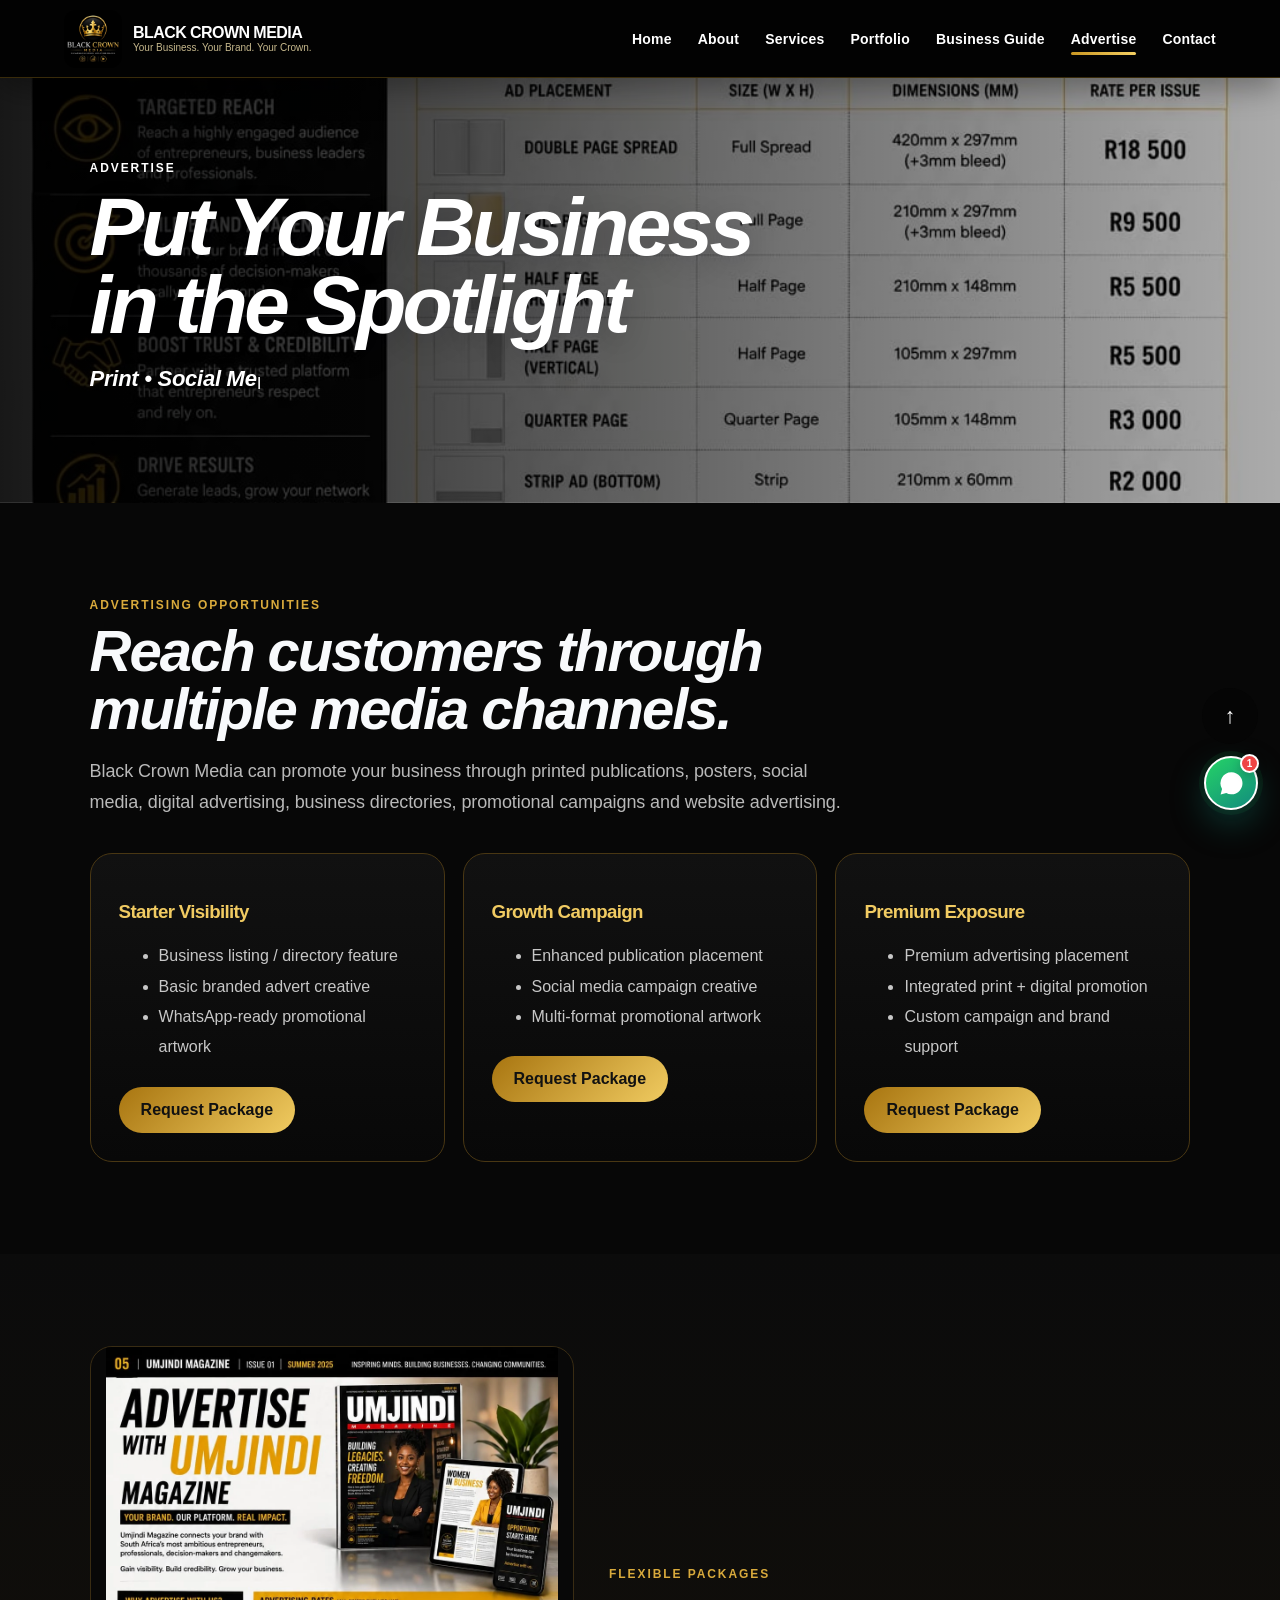
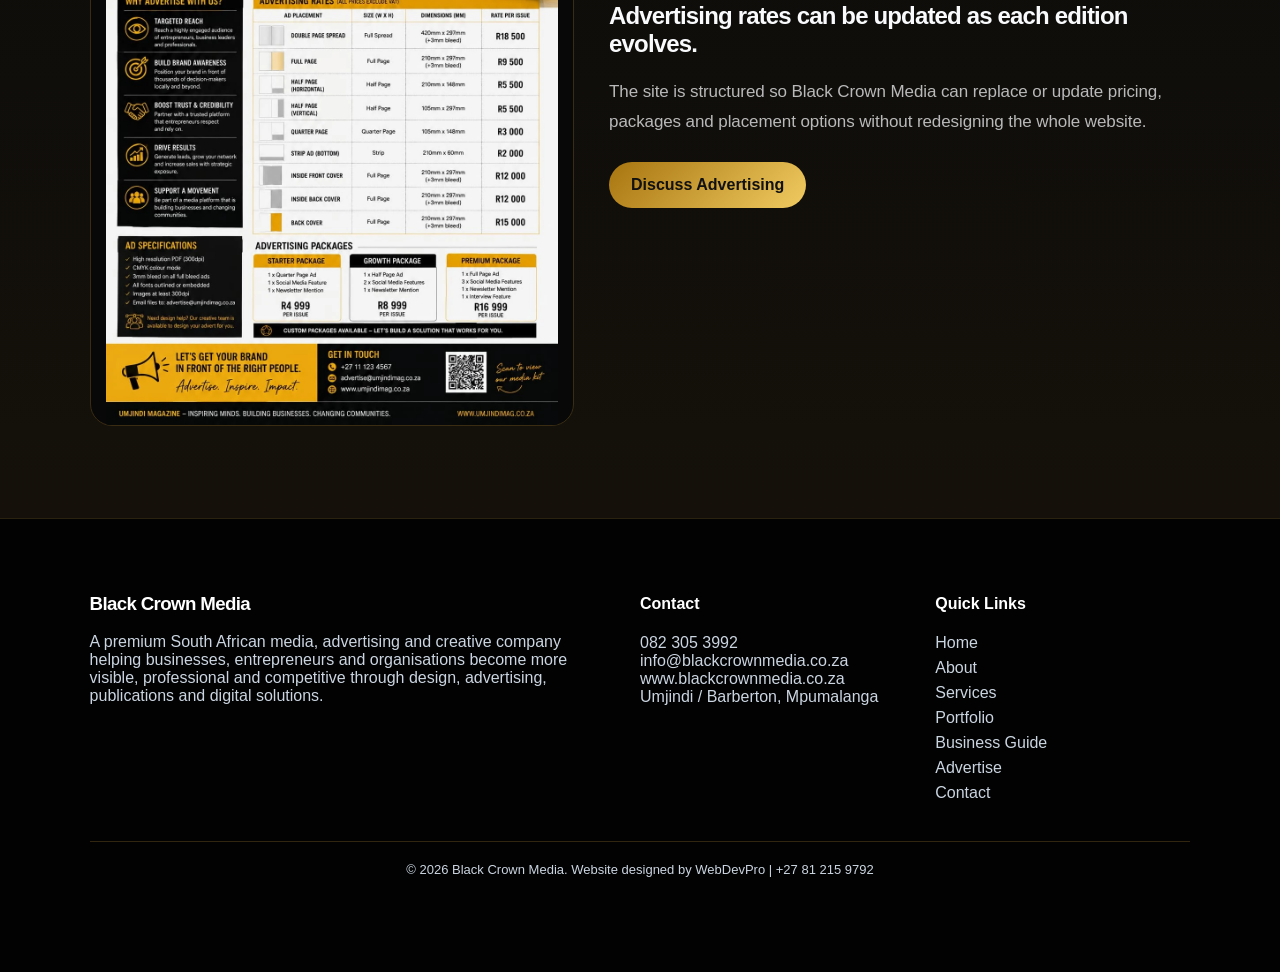
==== advertise.html @ ed3e6e8b "Add files via upload" ====
<!doctype html><html lang="en"><head><meta charset="UTF-8"><meta name="viewport" content="width=device-width,initial-scale=1"><meta name="theme-color" content="#050505"><meta name="description" content="Black Crown Media — premium media, advertising, creative design and business promotion in Umjindi and Barberton."><link rel="manifest" href="/manifest.webmanifest"><link rel="icon" href="/icons/icon-192.png"><link rel="apple-touch-icon" href="/icons/icon-192.png"><link rel="stylesheet" href="/assets/style.css"><script src="/site-config.js"></script><title>Black Crown Media | Advertise</title></head><body data-page="advertise"><div id="siteHeader"></div><main><section id="top" class="pageHero" style="background-image:linear-gradient(90deg,rgba(0,0,0,.9),rgba(0,0,0,.3)),url('/images/advertise-magazine.webp')"><div><span>ADVERTISE</span><h1>Put Your Business in the Spotlight</h1><p class="pageType" data-text="Print • Social Media • Directories • Digital Advertising"></p></div></section><section class="section reveal"><div class="sectionHead"><span>ADVERTISING OPPORTUNITIES</span><h2>Reach customers through multiple media channels.</h2><p>Black Crown Media can promote your business through printed publications, posters, social media, digital advertising, business directories, promotional campaigns and website advertising.</p></div><div class="packageGrid"><article class="packageCard"><h3>Starter Visibility</h3><ul><li>Business listing / directory feature</li><li>Basic branded advert creative</li><li>WhatsApp-ready promotional artwork</li></ul><a class="btn primary waQuote" target="_blank">Request Package</a></article><article class="packageCard"><h3>Growth Campaign</h3><ul><li>Enhanced publication placement</li><li>Social media campaign creative</li><li>Multi-format promotional artwork</li></ul><a class="btn primary waQuote" target="_blank">Request Package</a></article><article class="packageCard"><h3>Premium Exposure</h3><ul><li>Premium advertising placement</li><li>Integrated print + digital promotion</li><li>Custom campaign and brand support</li></ul><a class="btn primary waQuote" target="_blank">Request Package</a></article></div></section><section class="section alt reveal"><div class="guideGrid"><img src="/images/advertise-magazine.webp" alt="Advertising rate card"><div><span class="kicker">FLEXIBLE PACKAGES</span><h2>Advertising rates can be updated as each edition evolves.</h2><p class="leadSmall">The site is structured so Black Crown Media can replace or update pricing, packages and placement options without redesigning the whole website.</p><a class="btn primary" href="/contact.html">Discuss Advertising</a></div></div></section></main><div id="siteFooter"></div><script src="/assets/app.js"></script></body></html>
---- assets/style.css ----
:root{--primary:#0f766e;--secondary:#0ea5e9;--accent:#f59e0b;--dark:#0f172a;--muted:#64748b;--surface:#f8fafc;font-family:Inter,Arial,Helvetica,sans-serif;color:#0f172a;background:#fff;scroll-behavior:smooth}*{box-sizing:border-box}html,body{margin:0;min-height:100%}body{overflow-x:hidden}a{text-decoration:none;color:inherit}button,input,textarea,select{font:inherit}.header{height:78px;display:flex;align-items:center;justify-content:space-between;padding:0 max(5vw,22px);position:sticky;top:0;background:#ffffffee;backdrop-filter:blur(18px);z-index:80;box-shadow:0 2px 20px #0206170b}.brand{display:flex;align-items:center;gap:11px}.brand img{width:50px;height:50px;object-fit:contain}.brand span{display:flex;flex-direction:column}.brand strong{font-size:16px}.brand small{font-size:10px;color:var(--muted);max-width:190px}.desktopNav{display:flex;gap:26px}.desktopNav a{font-weight:700;font-size:14px;position:relative}.desktopNav a:after{content:"";position:absolute;left:0;right:100%;bottom:-8px;height:3px;border-radius:9px;background:linear-gradient(90deg,var(--primary),var(--secondary));transition:.25s}.desktopNav a:hover:after,.desktopNav a.active:after{right:0}.menuBtn{display:none;border:0;background:none;font-size:28px}.mobileMenu{display:none;position:fixed;top:78px;left:0;right:0;background:white;z-index:75;padding:20px 24px;gap:16px;box-shadow:0 18px 30px #02061720}.mobileMenu.open{display:grid}.mobileMenu a{font-weight:800;padding:8px 0}.hero{min-height:82vh;background-size:cover;background-position:center;display:flex;align-items:center;position:relative;color:white;padding:80px max(7vw,24px);overflow:hidden}.hero:before{content:"";position:absolute;width:420px;height:420px;border-radius:50%;background:radial-gradient(circle,var(--secondary),transparent 68%);filter:blur(50px);opacity:.18;right:-100px;top:-90px;animation:floatGlow 7s ease-in-out infinite}.heroContent{position:relative;max-width:820px;z-index:2}.eyebrow,.kicker,.sectionHead span,.cta span,.pageHero span{font-size:12px;font-weight:900;letter-spacing:.2em;text-transform:uppercase}.eyebrow{display:inline-flex;align-items:center;gap:8px;padding:8px 12px;border-radius:999px;background:#ffffff16;border:1px solid #ffffff2b}.hero h1{font-size:clamp(46px,7vw,92px);line-height:.94;margin:18px 0;max-width:950px}.heroEnter{animation:heroIn .8s cubic-bezier(.2,.8,.2,1)}.heroTyping{font-size:clamp(19px,2.4vw,30px);font-weight:850;min-height:45px;margin:0 0 12px;color:#dff8ff}.cursor{animation:blink .7s infinite}.heroDesc{font-size:18px;line-height:1.7;max-width:700px;color:#e2e8f0}.actions{display:flex;gap:12px;flex-wrap:wrap;margin-top:28px}.btn{border:0;padding:14px 22px;border-radius:999px;font-weight:900;display:inline-flex;align-items:center;justify-content:center;cursor:pointer;transition:.25s}.btn:hover{transform:translateY(-3px);box-shadow:0 12px 30px #02061728}.primary{background:linear-gradient(135deg,var(--primary),var(--secondary));color:#fff}.dark{background:var(--dark);color:#fff}.light{background:#fff;color:var(--dark)}.glass{background:#ffffff14;color:#fff;border:1px solid #ffffff36;backdrop-filter:blur(10px)}.dots{position:absolute;bottom:30px;display:flex;gap:8px;z-index:3}.dots button{width:11px;height:11px;border:0;border-radius:50%;opacity:.55;cursor:pointer}.dots .active{opacity:1;transform:scale(1.45);background:var(--accent)}.section{padding:92px max(7vw,24px)}.alt{background:linear-gradient(180deg,#f8fafc,#eef6f5)}.sectionHead{max-width:760px;margin-bottom:34px}.sectionHead h2,.split h2,.contactCard h2{font-size:clamp(34px,5vw,58px);line-height:1;margin:9px 0 18px}.sectionHead p,.lead,.leadSmall{color:var(--muted);font-size:18px;line-height:1.75}.lead{font-size:21px}.leadSmall{font-size:17px}.grid{display:grid;grid-template-columns:repeat(4,1fr);gap:18px}.grid.three{grid-template-columns:repeat(3,1fr)}.card{background:#fff;border:1px solid #e2e8f0;border-radius:24px;padding:28px;box-shadow:0 10px 34px #0206170a;transition:.28s;overflow:hidden;position:relative}.card:before{content:"";position:absolute;inset:auto -30% -65% auto;width:180px;height:180px;border-radius:50%;background:linear-gradient(135deg,var(--primary),var(--secondary));opacity:.08}.lift:hover{transform:translateY(-9px) rotateX(2deg);box-shadow:0 24px 60px #02061718}.cardIcon{width:48px;height:48px;border-radius:15px;display:grid;place-items:center;background:linear-gradient(135deg,var(--primary),var(--secondary));color:white;font-weight:900}.card h3{font-size:22px}.card p{line-height:1.65;color:var(--muted)}.serviceCard a,.textLink{font-weight:900;color:var(--primary)}.center{text-align:center;margin-top:32px}.stats{display:grid;grid-template-columns:repeat(4,1fr);gap:1px;background:#dbeafe;border-top:1px solid #e2e8f0;border-bottom:1px solid #e2e8f0}.stat{background:#fff;text-align:center;padding:34px 15px}.counterNum{font-size:clamp(34px,4vw,54px);font-weight:950;background:linear-gradient(135deg,var(--primary),var(--secondary));-webkit-background-clip:text;color:transparent}.stat span{color:var(--muted);font-weight:800}.split{display:grid;grid-template-columns:1.05fr .95fr;gap:55px;align-items:center}.split img{width:100%;height:460px;object-fit:cover;border-radius:30px;box-shadow:0 28px 70px #0206171c}.gallery{display:grid;grid-template-columns:repeat(3,1fr);gap:14px}.galleryItem{margin:0;position:relative;overflow:hidden;border-radius:22px;background:#e2e8f0}.galleryItem img{width:100%;height:290px;object-fit:cover;display:block;transition:.5s}.galleryItem:hover img{transform:scale(1.075)}.galleryItem figcaption{position:absolute;left:12px;right:12px;bottom:12px;background:#020617b8;color:#fff;padding:10px 12px;border-radius:12px;font-size:13px;font-weight:800;backdrop-filter:blur(8px)}.masonry .galleryItem:nth-child(2n) img{height:360px}.cta{padding:68px max(7vw,24px);display:flex;align-items:center;justify-content:space-between;gap:30px;background:linear-gradient(120deg,var(--primary),var(--secondary));color:white}.cta h2{font-size:clamp(34px,5vw,60px);margin:8px 0 0}.pageHero{min-height:46vh;background-size:cover;background-position:center;display:flex;align-items:center;color:white;padding:80px max(7vw,24px);background-image:linear-gradient(90deg,rgba(2,6,23,.84),rgba(2,6,23,.35)),url('/images/hero-1.svg')}.pageHero>div{max-width:850px}.pageHero h1{font-size:clamp(46px,7vw,82px);margin:12px 0;line-height:.95}.pageHero p{font-size:22px;min-height:35px}.contactGrid{display:grid;grid-template-columns:.85fr 1.15fr;gap:30px}.contactCard,.contactForm{padding:32px;border-radius:26px;background:#fff;border:1px solid #e2e8f0;box-shadow:0 12px 36px #0206170b}.contactForm{display:grid;gap:14px}.contactForm input,.contactForm textarea,.contactForm select{width:100%;border:1px solid #cbd5e1;border-radius:14px;padding:15px;background:#f8fafc}.faq{max-width:900px}.faq details{background:#fff;border:1px solid #e2e8f0;padding:20px;border-radius:16px;margin:10px 0}.faq summary{font-weight:900;cursor:pointer}.faq p{color:var(--muted);line-height:1.65}footer{background:#07111f;color:#cbd5e1;padding:55px max(7vw,24px) 95px}.footerGrid{display:grid;grid-template-columns:2fr 1fr 1fr;gap:40px}.footerGrid h3,.footerGrid h4{color:#fff}.footerGrid a{display:block;margin:7px 0}.footerBottom{border-top:1px solid #ffffff16;margin-top:32px;padding-top:20px;text-align:center;font-size:13px}.chatButton,.backTop{position:fixed;right:22px;border:0;border-radius:50%;width:56px;height:56px;display:grid;place-items:center;z-index:65;cursor:pointer}.chatButton{bottom:90px;background:#22c55e;color:#fff;font-size:25px}.backTop{bottom:156px;background:var(--dark);color:#fff;font-size:22px}.pulse{animation:pulse 2.1s infinite}.chatBox{position:fixed;right:22px;bottom:156px;width:min(390px,calc(100vw - 28px));height:min(600px,72vh);background:#fff;border-radius:24px;z-index:64;box-shadow:0 26px 80px #02061750;display:flex;flex-direction:column;overflow:hidden;border:1px solid #e2e8f0}.chatHead{background:linear-gradient(135deg,var(--primary),var(--secondary));color:white;padding:16px 18px;display:flex;justify-content:space-between;align-items:center}.chatHead div{display:flex;flex-direction:column}.chatHead small{opacity:.85}.chatHead button{border:0;background:#ffffff18;color:white;border-radius:50%;width:34px;height:34px}.chatMessages{padding:16px;display:flex;flex-direction:column;gap:10px;overflow:auto;flex:1;background:#f8fafc}.bubble{padding:11px 13px;border-radius:15px;max-width:86%;line-height:1.45;font-size:14px}.bubble.bot{background:white;border:1px solid #e2e8f0;align-self:flex-start}.bubble.user{background:linear-gradient(135deg,var(--primary),var(--secondary));color:#fff;align-self:flex-end}.quickReplies{padding:12px;display:grid;grid-template-columns:1fr 1fr;gap:8px}.quickReplies button{border:1px solid #cbd5e1;background:#fff;border-radius:12px;padding:10px;font-weight:800;cursor:pointer}.chatInput{display:flex;padding:12px;border-top:1px solid #e2e8f0;gap:8px}.chatInput input{flex:1;border:1px solid #cbd5e1;border-radius:999px;padding:12px 14px}.chatInput button{width:44px;border:0;border-radius:50%;background:var(--primary);color:#fff}.full{width:calc(100% - 24px);margin:12px}.mobileFooter{display:none}.installNudge{position:fixed;left:22px;bottom:22px;z-index:67;background:#fff;border-radius:18px;box-shadow:0 18px 55px #02061738;border:1px solid #e2e8f0;padding:14px;display:flex;align-items:center;gap:12px;max-width:430px}.installSymbol{font-size:24px;color:var(--primary);font-weight:900}.installNudge div{display:flex;flex-direction:column;flex:1}.installNudge small{font-size:12px;color:var(--muted)}.installNudge button{border:0;border-radius:999px;padding:9px 13px;background:var(--primary);color:#fff;font-weight:900}.installNudge .nudgeClose{background:#e2e8f0;color:#334155;padding:6px 9px}.modalShade{position:fixed;inset:0;background:#0206179c;z-index:100;display:grid;place-items:center;padding:20px}.installHelp{background:#fff;border-radius:24px;padding:30px;max-width:420px;text-align:center}.installIcon{font-size:42px;color:var(--primary)}.reveal{opacity:0;transform:translateY(28px);transition:opacity .7s ease,transform .7s ease}.reveal.visible{opacity:1;transform:none}@keyframes blink{50%{opacity:0}}@keyframes heroIn{from{opacity:0;transform:translateY(28px) scale(.98)}to{opacity:1;transform:none}}@keyframes pulse{0%,100%{box-shadow:0 0 0 0 #22c55e55}50%{box-shadow:0 0 0 15px #22c55e00}}@keyframes floatGlow{50%{transform:translate(-35px,30px) scale(1.12)}}@media(max-width:950px){.grid,.grid.three{grid-template-columns:1fr 1fr}.split,.contactGrid{grid-template-columns:1fr}.desktopNav{display:none}.menuBtn{display:block}.footerGrid{grid-template-columns:1fr 1fr}.gallery{grid-template-columns:1fr 1fr}}@media(max-width:700px){body{padding-bottom:72px}.header{height:70px}.brand img{width:44px;height:44px}.hero{min-height:78vh;padding-top:65px}.hero h1{font-size:clamp(42px,13vw,68px)}.heroDesc{font-size:16px}.section{padding:68px 20px}.grid,.grid.three,.stats,.gallery{grid-template-columns:1fr}.stat{padding:24px}.split img{height:300px}.cta{display:block;padding:50px 20px}.cta .btn{margin-top:22px}.footerGrid{grid-template-columns:1fr}.mobileFooter{position:fixed;display:grid;grid-template-columns:repeat(4,1fr);left:10px;right:10px;bottom:10px;z-index:90;border-radius:20px;overflow:hidden;background:linear-gradient(135deg,var(--primary),var(--secondary));box-shadow:0 12px 38px #02061750;border:1px solid #ffffff35}.mobileFooter a,.mobileFooter button{min-height:62px;border:0;background:transparent;color:#fff;display:flex;flex-direction:column;align-items:center;justify-content:center;gap:4px;font-size:18px;font-weight:900;cursor:pointer}.mobileFooter span{font-size:10px}.mobileFooter a:nth-child(2),.mobileFooter button{background:#ffffff12}.chatButton{bottom:88px}.backTop{bottom:150px}.chatBox{bottom:90px;right:10px;width:calc(100vw - 20px);height:min(620px,76vh)}.installNudge{left:10px;right:10px;bottom:86px;max-width:none}.masonry .galleryItem:nth-child(2n) img,.galleryItem img{height:260px}}


/* =========================================================
   WEBDEVPRO ULTRA MAX 2 — PREMIUM MOBILE UI
   ========================================================= */
.mobileFooter svg,.chatButton svg,.chatHead svg,.chatInput svg,.chatContinue svg{
  width:24px;height:24px;fill:none;stroke:currentColor;stroke-width:1.85;
  stroke-linecap:round;stroke-linejoin:round;
}
.chatButton{
  width:54px;height:54px;background:linear-gradient(145deg,#22c55e,#16a34a);
  box-shadow:0 14px 35px rgba(22,163,74,.32);border:2px solid #fff;
}
.chatButton svg{width:27px;height:27px}
.chatBadge{
  position:absolute;top:-4px;right:-3px;width:19px;height:19px;border-radius:50%;
  display:grid;place-items:center;background:#ef4444;color:#fff;font-size:10px;font-weight:900;
  border:2px solid #fff;box-shadow:0 3px 10px #02061730;
}
.chatBox.compact{
  width:min(360px,calc(100vw - 28px));height:auto;max-height:560px;border-radius:20px;
  overflow:hidden;border:1px solid rgba(148,163,184,.30);box-shadow:0 26px 70px rgba(2,6,23,.34);
}
.chatHead{padding:12px 14px;min-height:62px}
.chatIdentity{display:flex;align-items:center;gap:10px}
.chatAvatar{
  width:36px;height:36px;border-radius:12px;display:grid;place-items:center;
  background:rgba(255,255,255,.16);border:1px solid rgba(255,255,255,.22)
}
.chatAvatar svg{width:22px;height:22px}
.chatIdentity b{font-size:14px;line-height:1.15}
.chatIdentity small{display:flex!important;align-items:center;gap:5px;font-size:10.5px;margin-top:3px;opacity:.88}
.onlineDot{width:7px;height:7px;border-radius:50%;background:#7bf59a;box-shadow:0 0 0 3px rgba(123,245,154,.16)}
.chatClose{
  width:32px!important;height:32px!important;display:grid!important;place-items:center!important;
  background:rgba(255,255,255,.13)!important;border:1px solid rgba(255,255,255,.18)!important
}
.chatClose svg{width:18px;height:18px}
.chatMessages{flex:none;min-height:90px;max-height:245px;padding:12px;gap:8px}
.bubble{padding:9px 11px;border-radius:14px;font-size:13px;line-height:1.4;max-width:87%}
.bubble.subtle{font-size:11.5px;color:#64748b;background:#f1f5f9}
.quickReplies{padding:10px 11px 11px;gap:7px;border-top:1px solid #edf2f7;background:#fff}
.quickReplies button{
  padding:9px 8px;border-radius:11px;font-size:11.5px;line-height:1.25;
  color:#334155;background:#fff;transition:.2s;
}
.quickReplies button:hover{
  color:var(--primary);border-color:var(--primary);background:#f8fafc;transform:translateY(-1px)
}
.chatInput{padding:9px 10px;gap:7px;background:#fff}
.chatInput input{min-width:0;padding:10px 12px;font-size:12.5px;background:#f8fafc}
.chatInput button{
  width:38px;height:38px;flex:0 0 38px;display:grid;place-items:center;
  background:linear-gradient(135deg,var(--primary),var(--secondary));box-shadow:0 6px 16px rgba(15,23,42,.13)
}
.chatInput button svg{width:18px;height:18px}
.chatContinue{
  margin:9px 10px 11px;min-height:42px;display:flex;align-items:center;justify-content:center;gap:8px;
  border-radius:12px;background:#22c55e;color:#fff;font-weight:900;font-size:12.5px;
  box-shadow:0 10px 20px rgba(34,197,94,.20);transition:.2s
}
.chatContinue:hover{transform:translateY(-1px);filter:brightness(.98)}
.chatContinue svg{width:19px;height:19px}

@media(max-width:700px){
  body{padding-bottom:88px}
  .mobileFooter{
    left:8px;right:8px;bottom:8px;grid-template-columns:repeat(5,1fr);min-height:68px;
    border-radius:22px;padding:5px 5px calc(5px + env(safe-area-inset-bottom));
    background:linear-gradient(135deg,var(--dark),var(--primary) 48%,var(--secondary));
    border:1px solid rgba(255,255,255,.17);
    box-shadow:0 16px 42px rgba(2,6,23,.34),inset 0 1px 0 rgba(255,255,255,.08);
    overflow:visible;backdrop-filter:blur(18px)
  }
  .mobileFooter a,.mobileFooter button{
    position:relative;min-height:56px;padding:5px 2px;border-radius:16px;gap:4px;
    color:rgba(255,255,255,.78);background:transparent!important;transition:.2s ease
  }
  .mobileFooter a.active{color:#fff;background:rgba(255,255,255,.11)!important}
  .mobileFooter a.active:after{
    content:"";position:absolute;bottom:1px;left:50%;transform:translateX(-50%);
    width:20px;height:3px;border-radius:999px;background:var(--accent)
  }
  .footerIcon{width:34px;height:32px;border-radius:11px;display:grid;place-items:center;transition:.2s ease}
  .mobileFooter a.active .footerIcon{
    background:rgba(255,255,255,.12);box-shadow:inset 0 0 0 1px rgba(255,255,255,.08)
  }
  .footerIcon svg{width:22px;height:22px}
  .waIcon{color:#fff;background:#22c55e!important;box-shadow:0 7px 17px rgba(34,197,94,.25)}
  .footerLabel{font-size:9.5px!important;font-weight:800!important;letter-spacing:.01em;line-height:1}
  .mobileFooter a:active,.mobileFooter button:active{transform:scale(.96)}

  .chatButton{right:13px;bottom:88px;width:50px;height:50px}
  .backTop{right:15px;bottom:144px;width:42px;height:42px}

  /* Main requested fix: chatbot no longer takes over the phone */
  .chatBox.compact{
    right:10px;bottom:88px;width:min(326px,calc(100vw - 20px));
    height:auto;max-height:54vh;border-radius:18px
  }
  .chatMessages{max-height:180px;min-height:78px;padding:10px}
  .quickReplies{grid-template-columns:1fr 1fr;padding:8px}
  .quickReplies button{font-size:10.8px;padding:8px 6px}
  .bubble{font-size:12px;padding:8px 10px}
  .bubble.subtle{font-size:10.8px}
  .chatHead{padding:10px 12px;min-height:56px}
  .chatAvatar{width:32px;height:32px;border-radius:10px}
  .chatAvatar svg{width:19px;height:19px}
  .chatIdentity b{font-size:13px}
  .chatIdentity small{font-size:9.8px}
  .chatInput{padding:7px 8px}
  .chatInput input{padding:9px 11px;font-size:12px}
  .chatInput button{width:36px;height:36px;flex-basis:36px}
  .chatContinue{margin:7px 8px 9px;min-height:39px;font-size:12px}

  .installNudge{left:10px;right:10px;bottom:84px;max-width:none;border-radius:15px;padding:10px}
  .installNudge small{display:none}
}


/* =========================================================
   WEBDEVPRO ULTRA MAX 3 — STABLE HERO / TYPEWRITER
   ========================================================= */
.heroContent{width:min(820px,100%)}
.hero h1{min-height:1.9em;display:flex;align-items:flex-end;will-change:transform,opacity}
.heroTyping{min-height:2.8em;line-height:1.35;display:block;max-width:760px;overflow-wrap:anywhere;contain:layout paint;will-change:contents}
.cursor{display:inline-block;width:.7ch;margin-left:.08ch;animation:blink 1s steps(1,end) infinite;vertical-align:baseline}
@media(max-width:700px){.hero h1{min-height:2.75em}.heroTyping{min-height:4.2em}}
@media(prefers-reduced-motion:reduce){.heroEnter,.cursor,.hero:before,.pulse{animation:none!important}.reveal{transition:none!important}}

/* =========================================================
   WEBDEVPRO ULTRA MAX 4 — MODERN TYPOGRAPHY + LIVELY UI
   ========================================================= */
:root{
  --font-body:"Segoe UI Variable Text","Aptos","Segoe UI",Roboto,Arial,sans-serif;
  --font-display:"Segoe UI Variable Display","Aptos Display","Trebuchet MS","Segoe UI",Arial,sans-serif;
}
html,body,button,input,textarea,select{font-family:var(--font-body)}
body{font-feature-settings:"kern" 1,"liga" 1;text-rendering:optimizeLegibility}
h1,h2,h3,.brand strong,.cta h2,.sectionHead h2,.split h2,.contactCard h2,.pageHero h1{
  font-family:var(--font-display);letter-spacing:-.035em;font-weight:800;
}
.hero h1,.pageHero h1,.cta h2{
  font-style:oblique 4deg;letter-spacing:-.045em;text-wrap:balance;
  text-shadow:0 8px 28px rgba(2,6,23,.18)
}
.sectionHead h2,.split h2,.contactCard h2{font-style:oblique 2deg;text-wrap:balance}
.heroTyping,.pageHero p{
  font-family:var(--font-display);font-weight:650;letter-spacing:-.012em;font-style:oblique 1.5deg
}
.heroDesc,.sectionHead p,.lead,.leadSmall,.card p{letter-spacing:-.006em}
.desktopNav a,.mobileMenu a,.btn,.footerLabel{font-family:var(--font-display)}
.desktopNav a{letter-spacing:.015em}
.eyebrow,.kicker,.sectionHead span,.cta span,.pageHero span{letter-spacing:.16em}

/* Better quality, animated mobile navigation */
.mobileFooter .footerIcon{position:relative;isolation:isolate;overflow:hidden}
.mobileFooter .footerIcon:before{
  content:"";position:absolute;inset:0;border-radius:inherit;z-index:-1;opacity:.22;
  background:linear-gradient(145deg,rgba(255,255,255,.48),rgba(255,255,255,.05));
}
.mobileFooter .footerIcon:after{
  content:"";position:absolute;width:20px;height:20px;border-radius:50%;z-index:-1;
  background:#fff;opacity:.12;filter:blur(5px);transform:translate(-9px,-9px)
}
.mobileFooter [data-tone="home"] .footerIcon{background:linear-gradient(145deg,#2563eb,#06b6d4);color:#fff}
.mobileFooter [data-tone="services"] .footerIcon{background:linear-gradient(145deg,#8b5cf6,#ec4899);color:#fff}
.mobileFooter [data-tone="gallery"] .footerIcon{background:linear-gradient(145deg,#f59e0b,#f97316);color:#fff}
.mobileFooter [data-tone="whatsapp"] .footerIcon{background:linear-gradient(145deg,#25d366,#16a34a)!important;color:#fff}
.mobileFooter [data-tone="install"] .footerIcon{background:linear-gradient(145deg,#14b8a6,#0ea5e9);color:#fff}
.mobileFooter .footerIcon{
  box-shadow:0 7px 18px rgba(2,6,23,.16),inset 0 1px 0 rgba(255,255,255,.38);
  border:1px solid rgba(255,255,255,.2)
}
.mobileFooter a.active .footerIcon{
  transform:translateY(-5px) scale(1.08);box-shadow:0 11px 24px rgba(2,6,23,.23),0 0 0 4px rgba(255,255,255,.08)
}
.mobileFooter a:hover .footerIcon,.mobileFooter button:hover .footerIcon{transform:translateY(-3px) rotate(-2deg) scale(1.04)}
.mobileFooter a:nth-child(even):hover .footerIcon,.mobileFooter button:hover .footerIcon{transform:translateY(-3px) rotate(2deg) scale(1.04)}
.mobileFooter .footerIcon svg{filter:drop-shadow(0 2px 3px rgba(2,6,23,.16))}
.mobileFooter .uiLineIcon{fill:none!important;stroke:currentColor!important;stroke-width:1.9!important;stroke-linecap:round;stroke-linejoin:round}
.mobileFooter .uiWhatsAppIcon,.chatButton .uiWhatsAppIcon,.chatAvatar .uiWhatsAppIcon,.chatContinue .uiWhatsAppIcon{
  fill:currentColor!important;stroke:none!important
}
.mobileFooter .footerLabel{font-size:9.7px!important;font-weight:750!important;letter-spacing:.01em}

/* WhatsApp floating assistant — clear official-style glyph */
.chatButton{
  background:linear-gradient(145deg,#25d366,#128c7e)!important;color:#fff!important;
  box-shadow:0 14px 34px rgba(18,140,126,.34),0 0 0 5px rgba(37,211,102,.08)!important;
  transition:transform .25s ease,box-shadow .25s ease!important
}
.chatButton:hover{transform:translateY(-3px) scale(1.05);box-shadow:0 18px 40px rgba(18,140,126,.42),0 0 0 7px rgba(37,211,102,.1)!important}
.chatButton .uiWhatsAppIcon{width:29px;height:29px;color:#fff}
.chatAvatar .uiWhatsAppIcon{color:#fff}
.chatContinue .uiWhatsAppIcon{color:#fff}
.chatButton .chatBadge{font-family:var(--font-body)}

/* Softer motion without looking static */
@keyframes iconFloat{0%,100%{transform:translateY(0)}50%{transform:translateY(-2px)}}
@media(max-width:700px){
  .mobileFooter{background:rgba(7,17,31,.94);box-shadow:0 18px 46px rgba(2,6,23,.38);border-color:rgba(255,255,255,.13)}
  .mobileFooter .footerIcon{width:37px;height:35px;border-radius:12px}
  .mobileFooter a:not(.active) .footerIcon,.mobileFooter button .footerIcon{animation:iconFloat 3.4s ease-in-out infinite}
  .mobileFooter a:nth-child(2) .footerIcon{animation-delay:.25s}.mobileFooter a:nth-child(3) .footerIcon{animation-delay:.5s}
  .mobileFooter a:nth-child(4) .footerIcon{animation-delay:.75s}.mobileFooter button .footerIcon{animation-delay:1s}
  .mobileFooter a.active:after{width:24px;height:3px;background:linear-gradient(90deg,var(--accent),#fff)}
  .hero h1{font-size:clamp(40px,12.7vw,66px);line-height:.96}
  .sectionHead h2,.split h2,.contactCard h2{line-height:1.02}
}
@media(prefers-reduced-motion:reduce){
  .mobileFooter .footerIcon{animation:none!important}.mobileFooter a:hover .footerIcon,.mobileFooter button:hover .footerIcon{transform:none}
}

/* BLACK CROWN MEDIA REBRAND */
:root{--gold:#c99723;--gold2:#f3d070;--ink:#050505}
body{background:#050505;color:#f8fafc}.header{background:rgba(3,3,3,.94);border-bottom:1px solid rgba(201,151,35,.28);box-shadow:0 10px 30px rgba(0,0,0,.35)}.brand strong,.desktopNav a{color:#fff}.brand small{color:#c7b98d}.header .brand img{width:58px;height:58px;border-radius:12px}.menuBtn{color:#fff}.mobileMenu{background:#080808;color:#fff}.hero{min-height:88vh}.hero:after{content:"";position:absolute;inset:0;background:linear-gradient(180deg,transparent 50%,rgba(0,0,0,.45));pointer-events:none}.eyebrow{border-color:rgba(244,207,98,.5);background:rgba(201,151,35,.14);color:#ffeab0}.hero h1{color:#fff}.heroTyping{color:#f3d070}.primary{background:linear-gradient(135deg,#a87510,#f0cb61);color:#111}.glass{border-color:rgba(244,207,98,.45);background:rgba(0,0,0,.35)}.section{background:#070707}.section.alt,.alt{background:linear-gradient(180deg,#0b0b0b,#15110a)}.sectionHead span,.kicker{color:#d9aa3c}.sectionHead p,.lead,.leadSmall,.card p{color:#b9b9b9}.card{background:#0d0d0d;border-color:#2b2415;box-shadow:0 15px 45px rgba(0,0,0,.3)}.card h3{color:#fff}.cardIcon{background:linear-gradient(135deg,#8f640d,#f1cf67);color:#080808}.serviceCard a,.textLink{color:#e3b64e}.stats{background:#2b2415;border-color:#2b2415}.stat{background:#090909}.stat span{color:#c3c3c3}.counterNum{background:linear-gradient(135deg,#f5dc8c,#b77b11);-webkit-background-clip:text}.split img{border:1px solid #3a2d13}.galleryItem{background:#111;border:1px solid #2e2414}.galleryItem figcaption{background:rgba(0,0,0,.82);color:#f5dd94}.cta{background:linear-gradient(120deg,#080808,#4b3508 45%,#c99723)}footer{background:#020202;border-top:1px solid #2a210f}.footerBottom{border-color:#312610}.pageHero{background-position:center;background-color:#070707}.contactCard,.contactForm{background:#0c0c0c;border-color:#2d2517}.contactForm input,.contactForm textarea,.contactForm select{background:#111;color:#fff;border-color:#45371d}.faq details{background:#0d0d0d;border-color:#302715}.chatBox{color:#0f172a}.mobileFooter{background:rgba(3,3,3,.97)!important;border-color:rgba(201,151,35,.35)!important}.mobileFooter [data-tone="home"] .footerIcon,.mobileFooter [data-tone="services"] .footerIcon,.mobileFooter [data-tone="gallery"] .footerIcon,.mobileFooter [data-tone="install"] .footerIcon{background:linear-gradient(145deg,#6f4b06,#d8a832)!important}.goldBand{padding:20px max(7vw,24px);display:flex;gap:18px;justify-content:center;flex-wrap:wrap;background:#c99723;color:#050505;font-weight:900;text-transform:uppercase;letter-spacing:.12em}.guideGrid{display:grid;grid-template-columns:1fr 1.2fr;gap:35px;align-items:center}.guideGrid img{width:100%;max-height:680px;object-fit:contain;border-radius:22px;border:1px solid #392c13;background:#080808}.packageGrid{display:grid;grid-template-columns:repeat(3,1fr);gap:18px}.packageCard{background:linear-gradient(180deg,#111,#080808);border:1px solid #493713;border-radius:22px;padding:28px}.packageCard h3{color:#f1cb62}.packageCard ul{color:#c7c7c7;line-height:1.9}.section a.btn{margin-top:8px}@media(max-width:900px){.guideGrid{grid-template-columns:1fr}.packageGrid{grid-template-columns:1fr}.desktopNav{display:none}.menuBtn{display:block}}
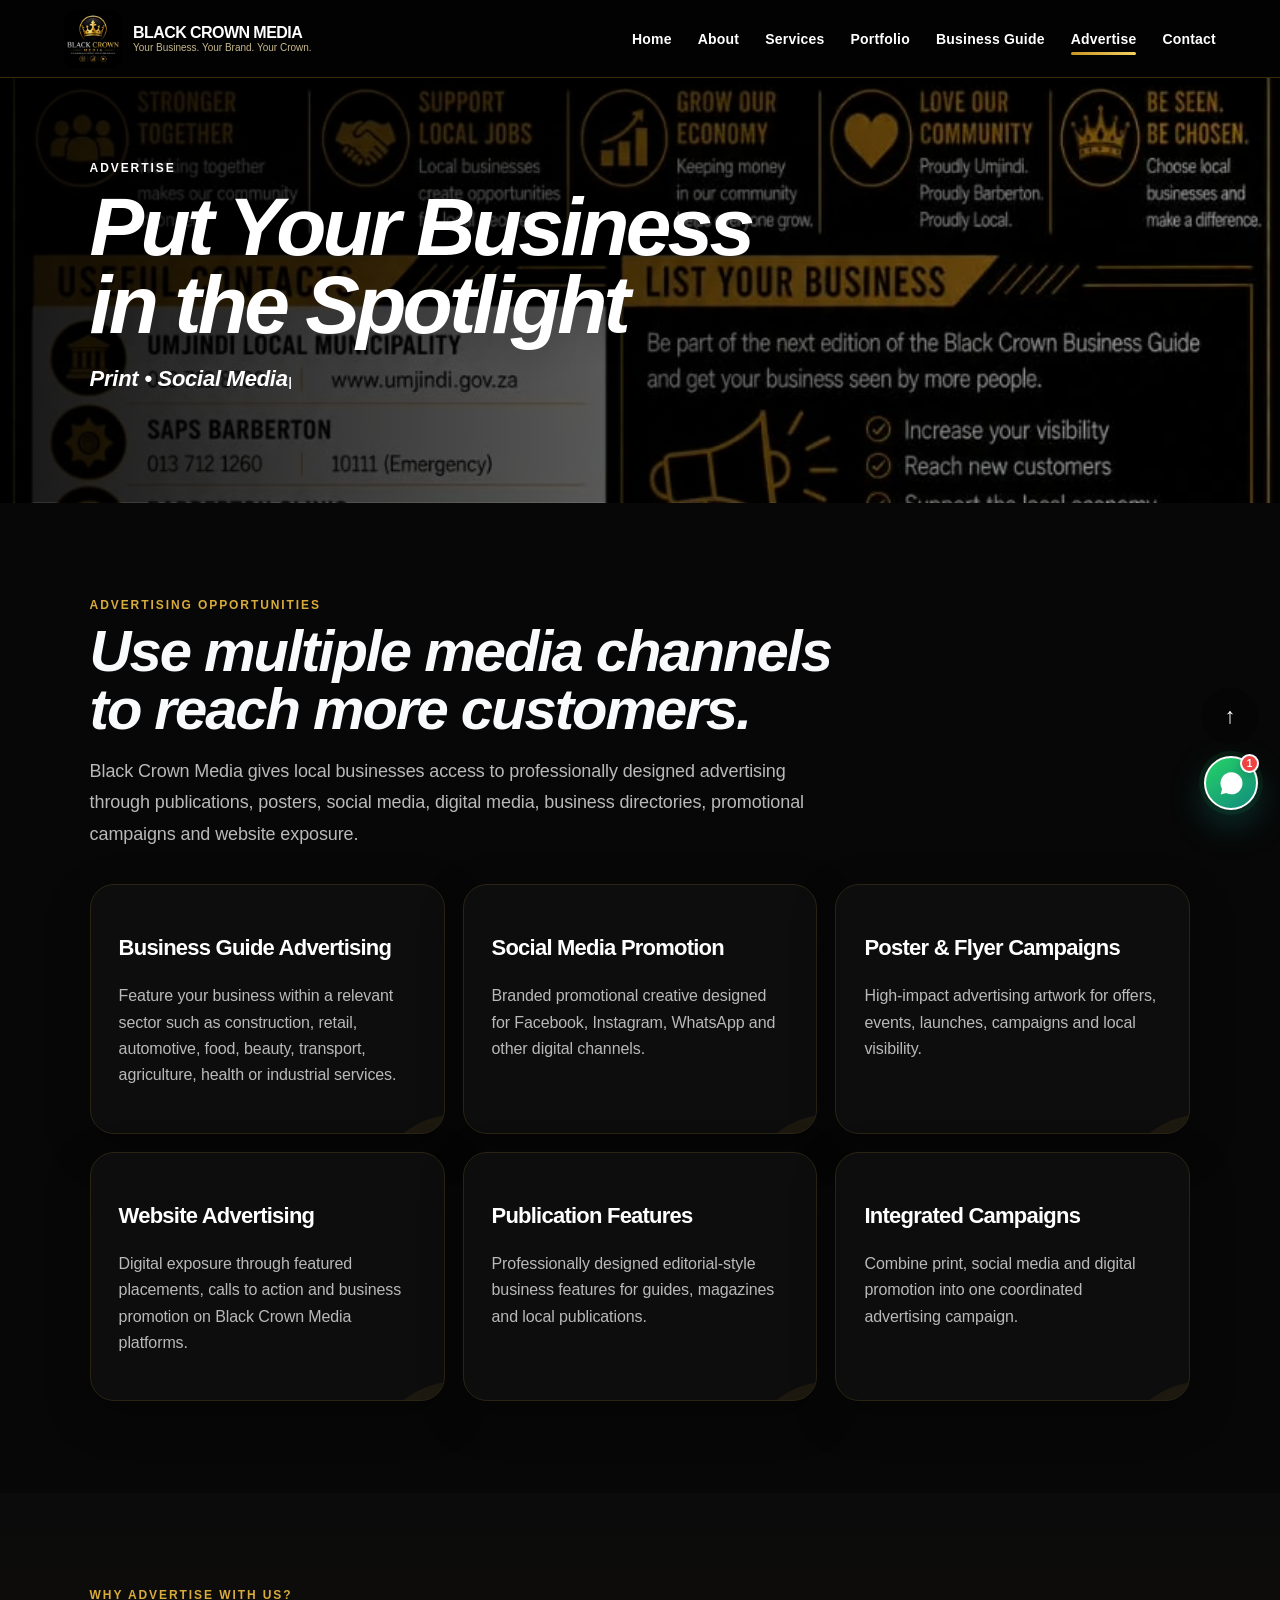
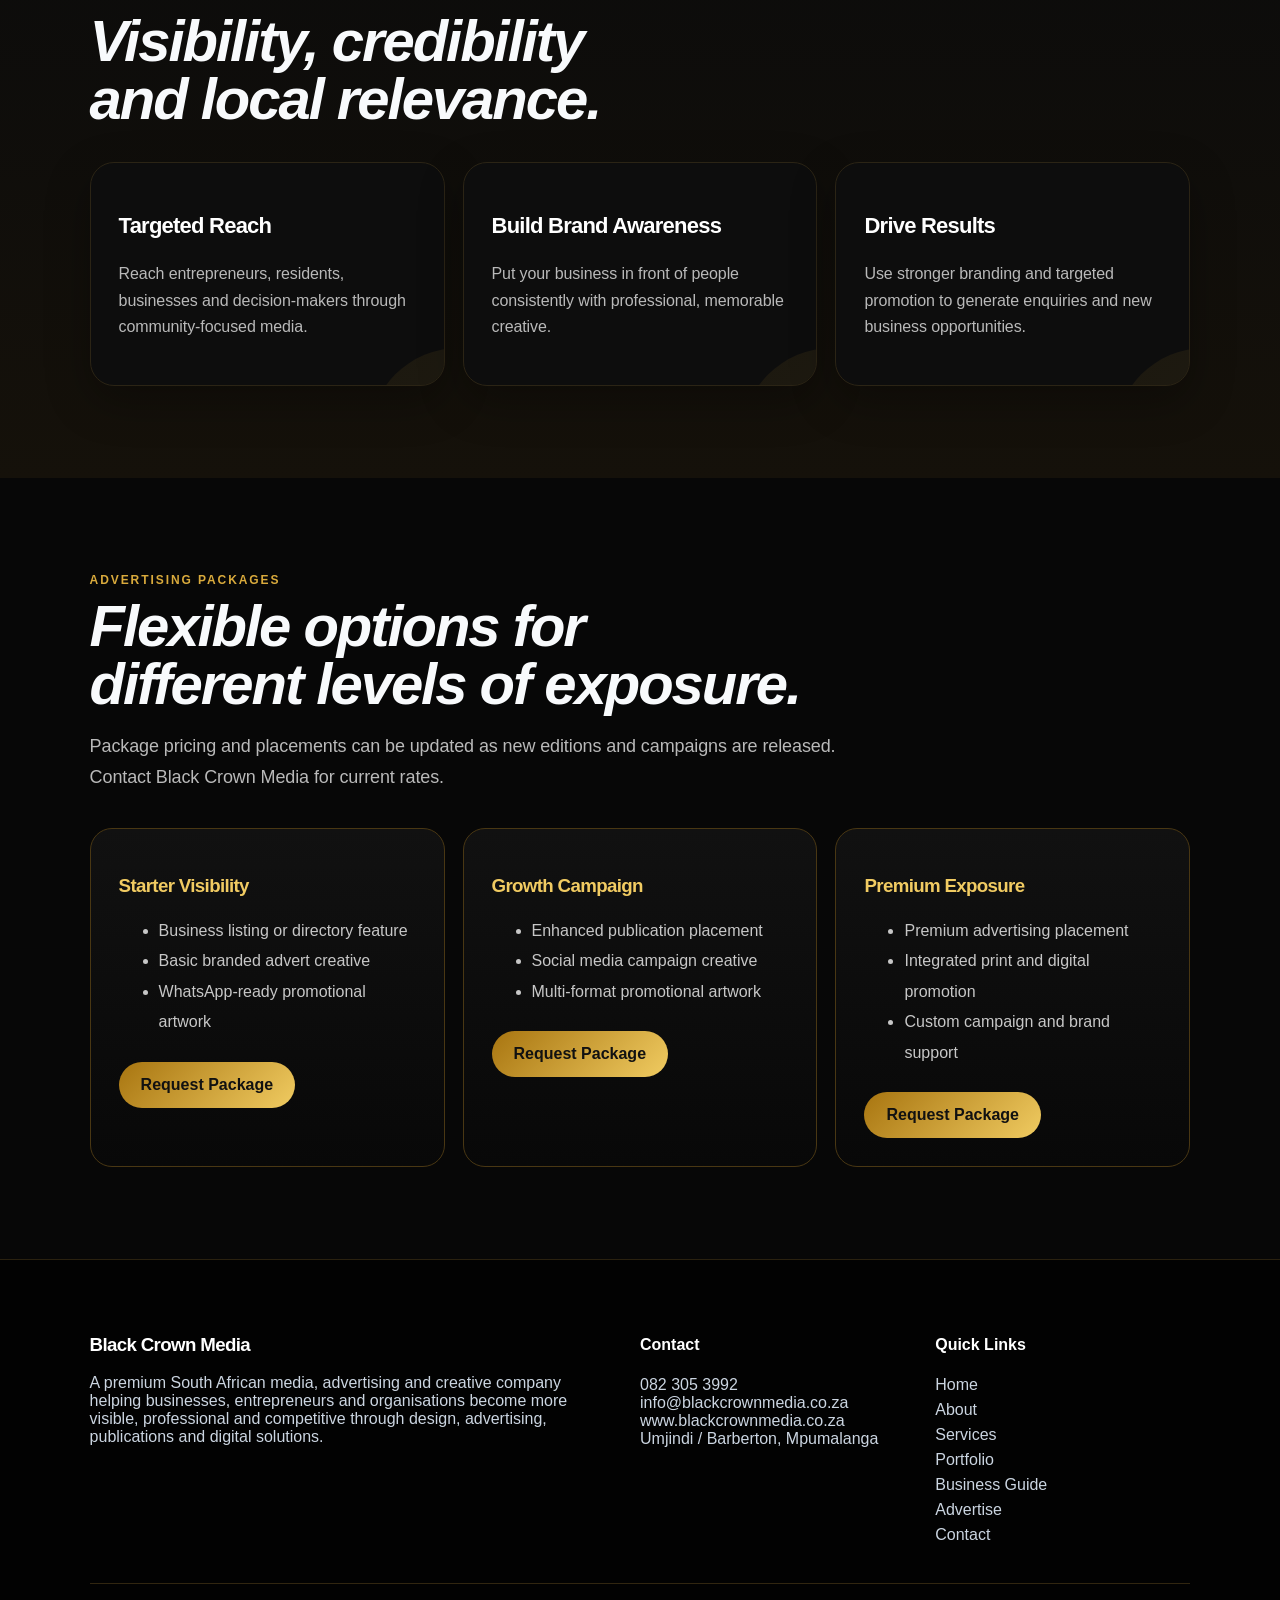
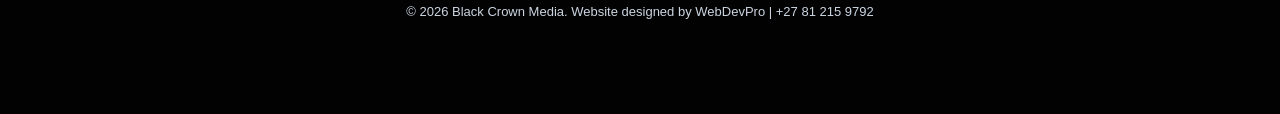
==== commit c102c677: "Rebuild advertising page from extracted campaign content" ====
--- a/advertise.html
+++ b/advertise.html
@@ -1 +1 @@
-<!doctype html><html lang="en"><head><meta charset="UTF-8"><meta name="viewport" content="width=device-width,initial-scale=1"><meta name="theme-color" content="#050505"><meta name="description" content="Black Crown Media — premium media, advertising, creative design and business promotion in Umjindi and Barberton."><link rel="manifest" href="/manifest.webmanifest"><link rel="icon" href="/icons/icon-192.png"><link rel="apple-touch-icon" href="/icons/icon-192.png"><link rel="stylesheet" href="/assets/style.css"><script src="/site-config.js"></script><title>Black Crown Media | Advertise</title></head><body data-page="advertise"><div id="siteHeader"></div><main><section id="top" class="pageHero" style="background-image:linear-gradient(90deg,rgba(0,0,0,.9),rgba(0,0,0,.3)),url('/images/advertise-magazine.webp')"><div><span>ADVERTISE</span><h1>Put Your Business in the Spotlight</h1><p class="pageType" data-text="Print • Social Media • Directories • Digital Advertising"></p></div></section><section class="section reveal"><div class="sectionHead"><span>ADVERTISING OPPORTUNITIES</span><h2>Reach customers through multiple media channels.</h2><p>Black Crown Media can promote your business through printed publications, posters, social media, digital advertising, business directories, promotional campaigns and website advertising.</p></div><div class="packageGrid"><article class="packageCard"><h3>Starter Visibility</h3><ul><li>Business listing / directory feature</li><li>Basic branded advert creative</li><li>WhatsApp-ready promotional artwork</li></ul><a class="btn primary waQuote" target="_blank">Request Package</a></article><article class="packageCard"><h3>Growth Campaign</h3><ul><li>Enhanced publication placement</li><li>Social media campaign creative</li><li>Multi-format promotional artwork</li></ul><a class="btn primary waQuote" target="_blank">Request Package</a></article><article class="packageCard"><h3>Premium Exposure</h3><ul><li>Premium advertising placement</li><li>Integrated print + digital promotion</li><li>Custom campaign and brand support</li></ul><a class="btn primary waQuote" target="_blank">Request Package</a></article></div></section><section class="section alt reveal"><div class="guideGrid"><img src="/images/advertise-magazine.webp" alt="Advertising rate card"><div><span class="kicker">FLEXIBLE PACKAGES</span><h2>Advertising rates can be updated as each edition evolves.</h2><p class="leadSmall">The site is structured so Black Crown Media can replace or update pricing, packages and placement options without redesigning the whole website.</p><a class="btn primary" href="/contact.html">Discuss Advertising</a></div></div></section></main><div id="siteFooter"></div><script src="/assets/app.js"></script></body></html>+<!doctype html><html lang="en"><head><meta charset="UTF-8"><meta name="viewport" content="width=device-width,initial-scale=1"><meta name="theme-color" content="#050505"><meta name="description" content="Advertise with Black Crown Media through print, digital, social media and the Black Crown Business Guide."><link rel="manifest" href="/manifest.webmanifest"><link rel="icon" href="/icons/icon-192.png"><link rel="apple-touch-icon" href="/icons/icon-192.png"><link rel="stylesheet" href="/assets/style.css"><script src="/site-config.js"></script><title>Black Crown Media | Advertise</title></head><body data-page="advertise"><div id="siteHeader"></div><main><section id="top" class="pageHero" style="background-image:linear-gradient(90deg,rgba(0,0,0,.9),rgba(0,0,0,.32)),url('/images/community.webp')"><div><span>ADVERTISE</span><h1>Put Your Business in the Spotlight</h1><p class="pageType" data-text="Print • Social Media • Directories • Digital Advertising"></p></div></section><section class="section reveal"><div class="sectionHead"><span>ADVERTISING OPPORTUNITIES</span><h2>Use multiple media channels to reach more customers.</h2><p>Black Crown Media gives local businesses access to professionally designed advertising through publications, posters, social media, digital media, business directories, promotional campaigns and website exposure.</p></div><div class="grid three"><article class="card"><h3>Business Guide Advertising</h3><p>Feature your business within a relevant sector such as construction, retail, automotive, food, beauty, transport, agriculture, health or industrial services.</p></article><article class="card"><h3>Social Media Promotion</h3><p>Branded promotional creative designed for Facebook, Instagram, WhatsApp and other digital channels.</p></article><article class="card"><h3>Poster & Flyer Campaigns</h3><p>High-impact advertising artwork for offers, events, launches, campaigns and local visibility.</p></article><article class="card"><h3>Website Advertising</h3><p>Digital exposure through featured placements, calls to action and business promotion on Black Crown Media platforms.</p></article><article class="card"><h3>Publication Features</h3><p>Professionally designed editorial-style business features for guides, magazines and local publications.</p></article><article class="card"><h3>Integrated Campaigns</h3><p>Combine print, social media and digital promotion into one coordinated advertising campaign.</p></article></div></section><section class="section alt reveal"><div class="sectionHead"><span>WHY ADVERTISE WITH US?</span><h2>Visibility, credibility and local relevance.</h2></div><div class="grid three"><article class="card"><h3>Targeted Reach</h3><p>Reach entrepreneurs, residents, businesses and decision-makers through community-focused media.</p></article><article class="card"><h3>Build Brand Awareness</h3><p>Put your business in front of people consistently with professional, memorable creative.</p></article><article class="card"><h3>Drive Results</h3><p>Use stronger branding and targeted promotion to generate enquiries and new business opportunities.</p></article></div></section><section class="section reveal"><div class="sectionHead"><span>ADVERTISING PACKAGES</span><h2>Flexible options for different levels of exposure.</h2><p>Package pricing and placements can be updated as new editions and campaigns are released. Contact Black Crown Media for current rates.</p></div><div class="packageGrid"><article class="packageCard"><h3>Starter Visibility</h3><ul><li>Business listing or directory feature</li><li>Basic branded advert creative</li><li>WhatsApp-ready promotional artwork</li></ul><a class="btn primary waQuote" target="_blank">Request Package</a></article><article class="packageCard"><h3>Growth Campaign</h3><ul><li>Enhanced publication placement</li><li>Social media campaign creative</li><li>Multi-format promotional artwork</li></ul><a class="btn primary waQuote" target="_blank">Request Package</a></article><article class="packageCard"><h3>Premium Exposure</h3><ul><li>Premium advertising placement</li><li>Integrated print and digital promotion</li><li>Custom campaign and brand support</li></ul><a class="btn primary waQuote" target="_blank">Request Package</a></article></div></section></main><div id="siteFooter"></div><script src="/assets/app.js"></script></body></html>
